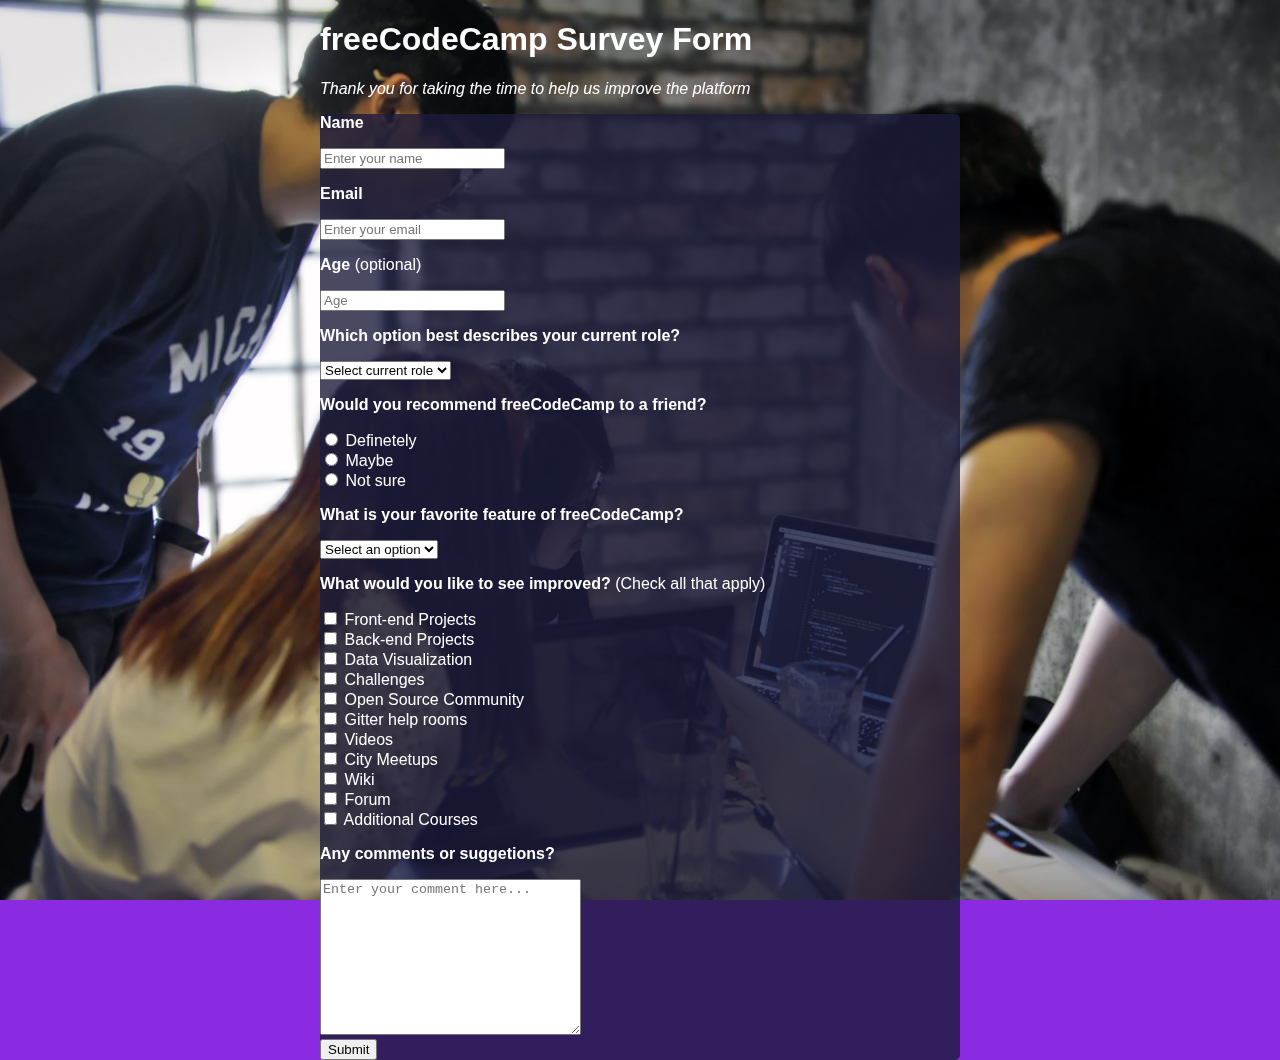
==== 2-a-survey-form/index.html @ 8a6096d3 "1. HTML Created 	2. Started to edit CSS" ====
<!DOCTYPE html>
<html lang="en">
<head>
    <meta charset="UTF-8">
    <meta name="viewport" content="width=device-width, initial-scale=1.0">
    <link rel="stylesheet" href="css/style.css">
    <title>Document</title>
</head>
<body>
    <img src="imgs/survey-form-background.jpeg" alt="">

    <header>
        <h1>freeCodeCamp Survey Form</h1>
        <p><i>Thank you for taking the time to help us improve the platform</i></p>
    </header>

    <div class="content">
        <form>
            <p><strong>Name</strong></p>
            <input type="text" placeholder="Enter your name">

            <p><strong>Email</strong></p>
            <input type="email" placeholder="Enter your email">

            <p><strong>Age</strong> (optional)</p>
            <input type="number" placeholder="Age">

            <p><strong>Which option best describes your current role?</strong></p>
            <select>
                <option value="" disabled selected>Select current role</option>
                <option value="student">Student</option>
                <option value="full-time-job">Full Time Job</option>
                <option value="full-time-learner">Full Time Learner</option>
                <option value="no-answer">Prefer not to say</option>
                <option value="other">Other</option>
            </select>

            <p><strong>Would you recommend freeCodeCamp to a friend?</strong></p>
            <input type="radio" id="definetely" value="definetely">
            <label for="definetely">Definetely</label><br>
            <input type="radio" id="maybe" value="maybe">
            <label for="maybe">Maybe</label><br>
            <input type="radio" id="not-sure" value="not-sure">
            <label for="not-sure">Not sure</label><br>

            <p><strong>What is your favorite feature of freeCodeCamp?</strong></p>
            <select>
                <option value="" disabled selected>Select an option</option>
                <option value="challenges">Challenges</option>
                <option value="projects">Projects</option>
                <option value="community">Community</option>
                <option value="open-source">Open Source</option>
            </select>

            <p><strong>What would you like to see improved?</strong> (Check all that apply)</p>
            <input type="checkbox">
            <label>Front-end Projects</label><br>
            <input type="checkbox">
            <label>Back-end Projects</label><br>
            <input type="checkbox">
            <label>Data Visualization</label><br>
            <input type="checkbox">
            <label>Challenges</label><br>
            <input type="checkbox">
            <label>Open Source Community</label><br>
            <input type="checkbox">
            <label>Gitter help rooms</label><br>
            <input type="checkbox">
            <label>Videos</label><br>
            <input type="checkbox">
            <label>City Meetups</label><br>
            <input type="checkbox">
            <label>Wiki</label><br>
            <input type="checkbox">
            <label>Forum</label><br>
            <input type="checkbox">
            <label>Additional Courses</label><br>


            <p><strong>Any comments or suggetions?</strong></p>
            <textarea name="message" cols="30" rows="10" placeholder="Enter your comment here..."></textarea><br>

            <input type="submit" class="btn">
        </form>
    </div>
</body>
</html>
---- 2-a-survey-form/css/style.css ----
img {
    position: fixed;
    top: 0;
    left: 0;
    width: 100%;
    height: 100%;
    z-index: -1;
}

body {
    color: white;
    margin: 0 auto;
    padding: 0;
    box-sizing: border-box;
    font-family: Arial, Helvetica, sans-serif;
    width: 640px;
    background-color: blueviolet;
    /* opacity: ; */
}

.content {
    background-color: rgba(27, 27, 59, 0.8);
    border-radius: 5px;
}
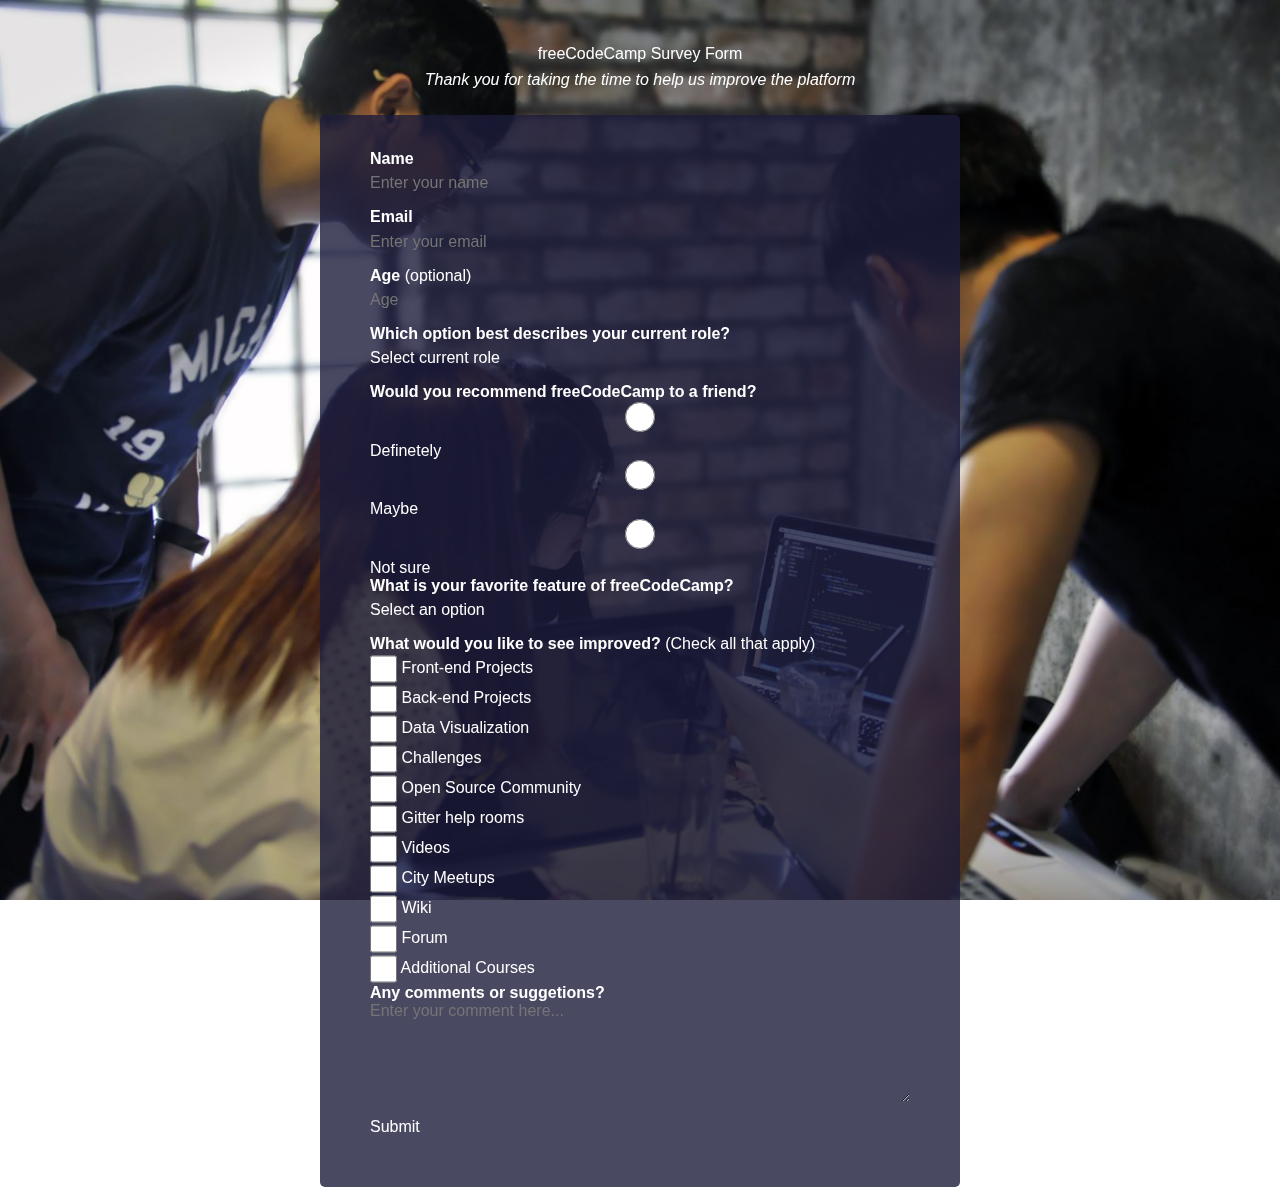
==== commit 9815ccf7: "1. Margin and padding adjustments 	2. Header styled 	3. Width adjustments" ====
--- a/2-a-survey-form/index.html
+++ b/2-a-survey-form/index.html
@@ -3,6 +3,7 @@
 <head>
     <meta charset="UTF-8">
     <meta name="viewport" content="width=device-width, initial-scale=1.0">
+    <link rel="stylesheet" href="../1-a-tribute-page/css/destyle.css">
     <link rel="stylesheet" href="css/style.css">
     <title>Document</title>
 </head>
@@ -52,29 +53,31 @@
                 <option value="open-source">Open Source</option>
             </select>
 
-            <p><strong>What would you like to see improved?</strong> (Check all that apply)</p>
-            <input type="checkbox">
-            <label>Front-end Projects</label><br>
-            <input type="checkbox">
-            <label>Back-end Projects</label><br>
-            <input type="checkbox">
-            <label>Data Visualization</label><br>
-            <input type="checkbox">
-            <label>Challenges</label><br>
-            <input type="checkbox">
-            <label>Open Source Community</label><br>
-            <input type="checkbox">
-            <label>Gitter help rooms</label><br>
-            <input type="checkbox">
-            <label>Videos</label><br>
-            <input type="checkbox">
-            <label>City Meetups</label><br>
-            <input type="checkbox">
-            <label>Wiki</label><br>
-            <input type="checkbox">
-            <label>Forum</label><br>
-            <input type="checkbox">
-            <label>Additional Courses</label><br>
+            <div class="select-opt">
+                <p><strong>What would you like to see improved?</strong> (Check all that apply)</p>
+                <input type="checkbox">
+                <label>Front-end Projects</label><br>
+                <input type="checkbox">
+                <label>Back-end Projects</label><br>
+                <input type="checkbox">
+                <label>Data Visualization</label><br>
+                <input type="checkbox">
+                <label>Challenges</label><br>
+                <input type="checkbox">
+                <label>Open Source Community</label><br>
+                <input type="checkbox">
+                <label>Gitter help rooms</label><br>
+                <input type="checkbox">
+                <label>Videos</label><br>
+                <input type="checkbox">
+                <label>City Meetups</label><br>
+                <input type="checkbox">
+                <label>Wiki</label><br>
+                <input type="checkbox">
+                <label>Forum</label><br>
+                <input type="checkbox">
+                <label>Additional Courses</label><br>
+            </div>
 
 
             <p><strong>Any comments or suggetions?</strong></p>
--- a/1-a-tribute-page/css/destyle.css
+++ b/1-a-tribute-page/css/destyle.css
@@ -0,0 +1,482 @@
+/*! destyle.css v1.0.11 | MIT License | https://github.com/nicolas-cusan/destyle.css */
+
+/* Reset box-model
+   ========================================================================== */
+
+* {
+  box-sizing: border-box;
+}
+
+::before,
+::after {
+  box-sizing: inherit;
+}
+
+/* Document
+   ========================================================================== */
+
+/**
+ * 1. Correct the line height in all browsers.
+ * 2. Prevent adjustments of font size after orientation changes in iOS.
+ * 3. Remove gray overlay on links for iOS.
+ */
+
+html {
+  line-height: 1.15; /* 1 */
+  -webkit-text-size-adjust: 100%; /* 2 */
+  -webkit-tap-highlight-color: transparent; /* 3*/
+}
+
+/* Sections
+   ========================================================================== */
+
+/**
+ * Remove the margin in all browsers.
+ */
+
+body {
+  margin: 0;
+}
+
+/**
+ * Render the `main` element consistently in IE.
+ */
+
+main {
+  display: block;
+}
+
+/* Vertical rhythm
+   ========================================================================== */
+
+p,
+table,
+blockquote,
+address,
+pre,
+iframe,
+form,
+figure,
+dl {
+  margin: 0;
+}
+
+/* Headings
+   ========================================================================== */
+
+h1,
+h2,
+h3,
+h4,
+h5,
+h6 {
+  font-size: inherit;
+  line-height: inherit;
+  font-weight: inherit;
+  margin: 0;
+}
+
+/* Lists (enumeration)
+   ========================================================================== */
+
+ul,
+ol {
+  margin: 0;
+  padding: 0;
+  list-style: none;
+}
+
+/* Lists (definition)
+   ========================================================================== */
+
+dt {
+  font-weight: bold;
+}
+
+dd {
+  margin-left: 0;
+}
+
+/* Grouping content
+   ========================================================================== */
+
+/**
+ * 1. Add the correct box sizing in Firefox.
+ * 2. Show the overflow in Edge and IE.
+ */
+
+hr {
+  box-sizing: content-box; /* 1 */
+  height: 0; /* 1 */
+  overflow: visible; /* 2 */
+  border: 0;
+  border-top: 1px solid;
+  margin: 0;
+  clear: both;
+  color: inherit;
+}
+
+/**
+ * 1. Correct the inheritance and scaling of font size in all browsers.
+ * 2. Correct the odd `em` font sizing in all browsers.
+ */
+
+pre {
+  font-family: monospace, monospace; /* 1 */
+  font-size: inherit; /* 2 */
+}
+
+address {
+  font-style: inherit;
+}
+
+/* Text-level semantics
+   ========================================================================== */
+
+/**
+ * Remove the gray background on active links in IE 10.
+ */
+
+a {
+  background-color: transparent;
+  text-decoration: none;
+  color: inherit;
+}
+
+/**
+ * 1. Remove the bottom border in Chrome 57-
+ * 2. Add the correct text decoration in Chrome, Edge, IE, Opera, and Safari.
+ */
+
+abbr[title] {
+  border-bottom: none; /* 1 */
+  text-decoration: underline; /* 2 */
+  text-decoration: underline dotted; /* 2 */
+}
+
+/**
+ * Add the correct font weight in Chrome, Edge, and Safari.
+ */
+
+b,
+strong {
+  font-weight: bolder;
+}
+
+/**
+ * 1. Correct the inheritance and scaling of font size in all browsers.
+ * 2. Correct the odd `em` font sizing in all browsers.
+ */
+
+code,
+kbd,
+samp {
+  font-family: monospace, monospace; /* 1 */
+  font-size: inherit; /* 2 */
+}
+
+/**
+ * Add the correct font size in all browsers.
+ */
+
+small {
+  font-size: 80%;
+}
+
+/**
+ * Prevent `sub` and `sup` elements from affecting the line height in
+ * all browsers.
+ */
+
+sub,
+sup {
+  font-size: 75%;
+  line-height: 0;
+  position: relative;
+  vertical-align: baseline;
+}
+
+sub {
+  bottom: -0.25em;
+}
+
+sup {
+  top: -0.5em;
+}
+
+/* Embedded content
+   ========================================================================== */
+
+/**
+ * Remove the border on images inside links in IE 10.
+ */
+
+img {
+  border-style: none;
+  vertical-align: bottom;
+}
+
+embed,
+object,
+iframe {
+  border: 0;
+  vertical-align: bottom;
+}
+
+/* Forms
+   ========================================================================== */
+
+/**
+ * Reset form fields to make them styleable
+ * 1. Reset radio and checkbox to preserve their look in iOS.
+ */
+
+button,
+input,
+optgroup,
+select,
+textarea {
+  -webkit-appearance: none;
+  appearance: none;
+  vertical-align: middle;
+  color: inherit;
+  font: inherit;
+  border: 0;
+  background: transparent;
+  padding: 0;
+  margin: 0;
+  outline: 0;
+  border-radius: 0;
+  text-align: inherit;
+}
+
+[type='checkbox'] {
+  /* 1 */
+  -webkit-appearance: checkbox;
+  appearance: checkbox;
+}
+
+[type='radio'] {
+  /* 1 */
+  -webkit-appearance: radio;
+  appearance: radio;
+}
+
+/**
+ * Show the overflow in IE.
+ * 1. Show the overflow in Edge.
+ */
+
+button,
+input {
+  /* 1 */
+  overflow: visible;
+}
+
+/**
+ * Remove the inheritance of text transform in Edge, Firefox, and IE.
+ * 1. Remove the inheritance of text transform in Firefox.
+ */
+
+button,
+select {
+  /* 1 */
+  text-transform: none;
+}
+
+/**
+ * Correct the inability to style clickable types in iOS and Safari.
+ */
+
+button,
+[type='button'],
+[type='reset'],
+[type='submit'] {
+  cursor: pointer;
+  -webkit-appearance: none;
+  appearance: none;
+}
+
+button[disabled],
+[type='button'][disabled],
+[type='reset'][disabled],
+[type='submit'][disabled] {
+  cursor: default;
+}
+
+/**
+ * Remove the inner border and padding in Firefox.
+ */
+
+button::-moz-focus-inner,
+[type='button']::-moz-focus-inner,
+[type='reset']::-moz-focus-inner,
+[type='submit']::-moz-focus-inner {
+  border-style: none;
+  padding: 0;
+}
+
+/**
+ * Restore the focus styles unset by the previous rule.
+ */
+
+button:-moz-focusring,
+[type='button']:-moz-focusring,
+[type='reset']:-moz-focusring,
+[type='submit']:-moz-focusring {
+  outline: 1px dotted ButtonText;
+}
+
+/**
+ * Reset to invisible
+ */
+
+fieldset {
+  margin: 0;
+  padding: 0;
+  border: 0;
+  min-width: 0;
+}
+
+/**
+ * 1. Correct the text wrapping in Edge and IE.
+ * 2. Correct the color inheritance from `fieldset` elements in IE.
+ * 3. Remove the padding so developers are not caught out when they zero out
+ *    `fieldset` elements in all browsers.
+ */
+
+legend {
+  color: inherit; /* 2 */
+  display: table; /* 1 */
+  max-width: 100%; /* 1 */
+  padding: 0; /* 3 */
+  white-space: normal; /* 1 */
+}
+
+/**
+ * Add the correct vertical alignment in Chrome, Firefox, and Opera.
+ */
+
+progress {
+  vertical-align: baseline;
+}
+
+/**
+ * Remove the default vertical scrollbar in IE 10+.
+ */
+
+textarea {
+  overflow: auto;
+}
+
+/**
+ * 1. Remove the padding in IE 10.
+ */
+
+[type='checkbox'],
+[type='radio'] {
+  padding: 0; /* 1 */
+}
+
+/**
+ * Correct the cursor style of increment and decrement buttons in Chrome.
+ */
+
+[type='number']::-webkit-inner-spin-button,
+[type='number']::-webkit-outer-spin-button {
+  height: auto;
+}
+
+/**
+ * 1. Correct the outline style in Safari.
+ */
+
+[type='search'] {
+  outline-offset: -2px; /* 1 */
+}
+
+/**
+ * Remove the inner padding in Chrome and Safari on macOS.
+ */
+
+[type='search']::-webkit-search-decoration {
+  -webkit-appearance: none;
+}
+
+/**
+ * 1. Correct the inability to style clickable types in iOS and Safari.
+ * 2. Change font properties to `inherit` in Safari.
+ */
+
+::-webkit-file-upload-button {
+  -webkit-appearance: button; /* 1 */
+  font: inherit; /* 2 */
+}
+
+/**
+ * Clickable labels
+ */
+
+label[for] {
+  cursor: pointer;
+}
+
+/* Interactive
+   ========================================================================== */
+
+/*
+ * Add the correct display in Edge, IE 10+, and Firefox.
+ */
+
+details {
+  display: block;
+}
+
+/*
+ * Add the correct display in all browsers.
+ */
+
+summary {
+  display: list-item;
+}
+
+/* Table
+   ========================================================================== */
+
+table {
+  border-collapse: collapse;
+  border-spacing: 0;
+}
+
+caption {
+  text-align: left;
+}
+
+td,
+th {
+  vertical-align: top;
+}
+
+th {
+  text-align: left;
+  font-weight: bold;
+}
+
+/* Misc
+   ========================================================================== */
+
+/**
+ * Add the correct display in IE 10+.
+ */
+
+template {
+  display: none;
+}
+
+/**
+ * Add the correct display in IE 10.
+ */
+
+[hidden] {
+  display: none;
+}
--- a/2-a-survey-form/css/style.css
+++ b/2-a-survey-form/css/style.css
@@ -1,3 +1,9 @@
+* {
+    margin: 0;
+    padding: 0;
+    box-sizing: border-box;
+}
+
 img {
     position: fixed;
     top: 0;
@@ -14,12 +20,42 @@
     box-sizing: border-box;
     font-family: Arial, Helvetica, sans-serif;
     width: 640px;
-    background-color: blueviolet;
-    /* opacity: ; */
+}
+
+header {
+    text-align: center;
+    margin: 45px 0 25px 0;
+}
+
+header h1 {
+    /* margin-bottom: ; */
+    font: 11px;
+}
+
+header p {
+    margin-top: 8px;
 }
 
 .content {
     background-color: rgba(27, 27, 59, 0.8);
     border-radius: 5px;
+    padding: 35px 50px;
 }
 
+input, select, textarea {
+    width: 100%;
+    height: 30px;
+    border-radius: 5px;
+    margin: 0 auto 10px auto;
+}
+
+form .select-opt input {
+    width: 5%;
+    margin: 0;
+}
+
+textarea {
+    height: 100px;
+    border-radius: 2px;
+}
+
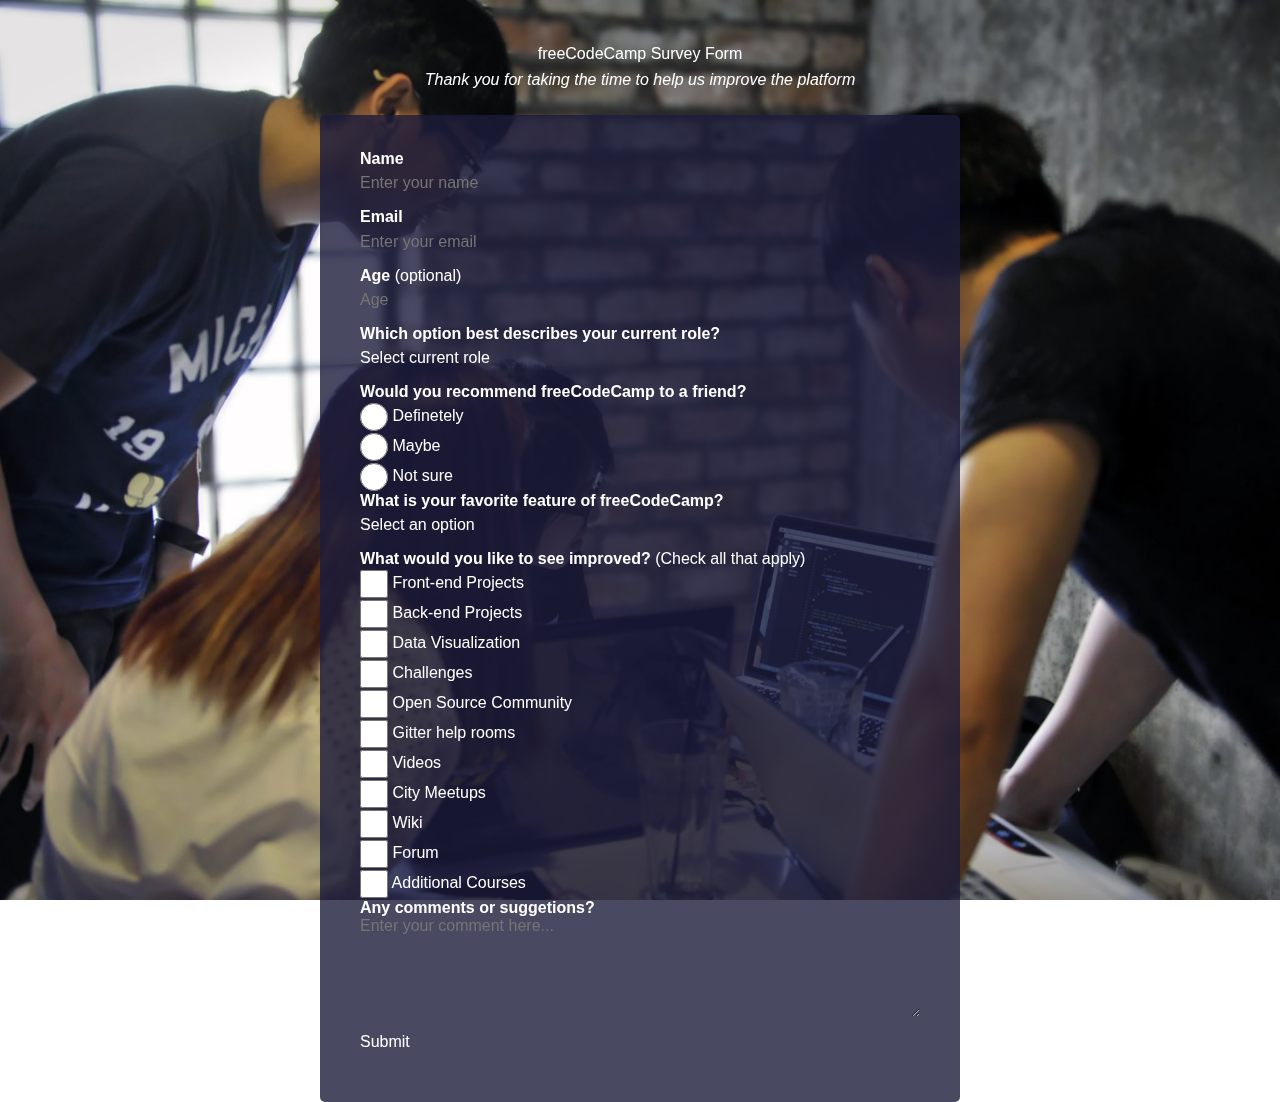
==== commit 9bc0cf98: "1. Margin and padding adjustments 	2. Header styled 	3. Width adjustments" ====
--- a/2-a-survey-form/index.html
+++ b/2-a-survey-form/index.html
@@ -36,13 +36,15 @@
                 <option value="other">Other</option>
             </select>
 
-            <p><strong>Would you recommend freeCodeCamp to a friend?</strong></p>
-            <input type="radio" id="definetely" value="definetely">
-            <label for="definetely">Definetely</label><br>
-            <input type="radio" id="maybe" value="maybe">
-            <label for="maybe">Maybe</label><br>
-            <input type="radio" id="not-sure" value="not-sure">
-            <label for="not-sure">Not sure</label><br>
+            <div class="select-opt">
+                <p><strong>Would you recommend freeCodeCamp to a friend?</strong></p>
+                <input type="radio" id="definetely" value="definetely">
+                <label for="definetely">Definetely</label><br>
+                <input type="radio" id="maybe" value="maybe">
+                <label for="maybe">Maybe</label><br>
+                <input type="radio" id="not-sure" value="not-sure">
+                <label for="not-sure">Not sure</label><br>
+            </div>
 
             <p><strong>What is your favorite feature of freeCodeCamp?</strong></p>
             <select>
--- a/2-a-survey-form/css/style.css
+++ b/2-a-survey-form/css/style.css
@@ -39,7 +39,7 @@
 .content {
     background-color: rgba(27, 27, 59, 0.8);
     border-radius: 5px;
-    padding: 35px 50px;
+    padding: 35px 40px;
 }
 
 input, select, textarea {
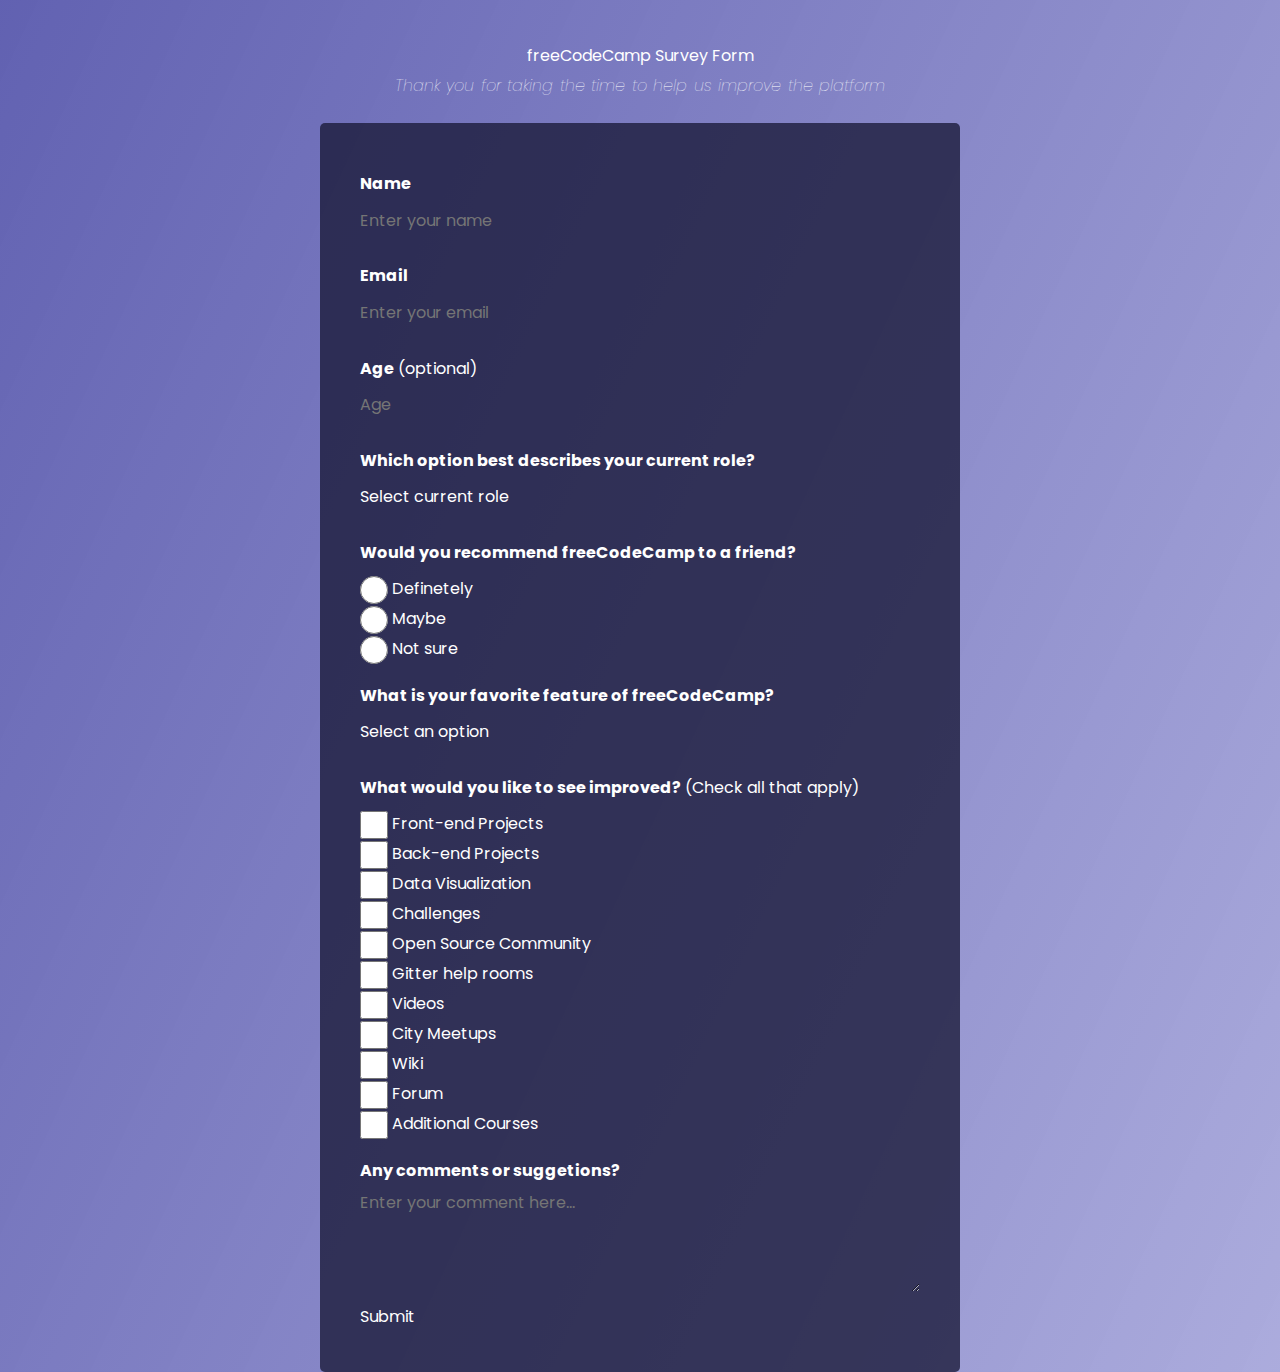
==== commit d1286141: "1. Margins & paddings correctly  adjusted 	2. Background done" ====
--- a/2-a-survey-form/index.html
+++ b/2-a-survey-form/index.html
@@ -5,11 +5,10 @@
     <meta name="viewport" content="width=device-width, initial-scale=1.0">
     <link rel="stylesheet" href="../1-a-tribute-page/css/destyle.css">
     <link rel="stylesheet" href="css/style.css">
+    <link href="https://fonts.googleapis.com/css?family=Poppins&display=swap" rel="stylesheet">
     <title>Document</title>
 </head>
 <body>
-    <img src="imgs/survey-form-background.jpeg" alt="">
-
     <header>
         <h1>freeCodeCamp Survey Form</h1>
         <p><i>Thank you for taking the time to help us improve the platform</i></p>
@@ -81,7 +80,6 @@
                 <label>Additional Courses</label><br>
             </div>
 
-
             <p><strong>Any comments or suggetions?</strong></p>
             <textarea name="message" cols="30" rows="10" placeholder="Enter your comment here..."></textarea><br>
 
--- a/2-a-survey-form/css/style.css
+++ b/2-a-survey-form/css/style.css
@@ -2,15 +2,6 @@
     margin: 0;
     padding: 0;
     box-sizing: border-box;
-}
-
-img {
-    position: fixed;
-    top: 0;
-    left: 0;
-    width: 100%;
-    height: 100%;
-    z-index: -1;
 }
 
 body {
@@ -18,8 +9,18 @@
     margin: 0 auto;
     padding: 0;
     box-sizing: border-box;
-    font-family: Arial, Helvetica, sans-serif;
+    font-family: 'Poppins', sans-serif;
+    font-size: 1em;
+    font-weight: 400;
+    line-height: 1.4;
     width: 640px;
+    background-image: linear-gradient( 115deg, 
+        rgba(58, 58, 158, 0.8),
+        rgba(136, 136, 206, 0.7) ),
+        url(/imgs/survey-form-background.jpeg);
+    background-position-x: center;
+    background-position-y: center;
+    background-size: cover;
 }
 
 header {
@@ -28,18 +29,24 @@
 }
 
 header h1 {
-    /* margin-bottom: ; */
     font: 11px;
 }
 
 header p {
     margin-top: 8px;
+    font-weight: lighter;
+    word-spacing: 1.5px;
 }
 
 .content {
     background-color: rgba(27, 27, 59, 0.8);
     border-radius: 5px;
-    padding: 35px 40px;
+    padding: 30px 40px;
+}
+
+p {
+    margin-top: 20px;
+    margin-bottom: 10px;
 }
 
 input, select, textarea {
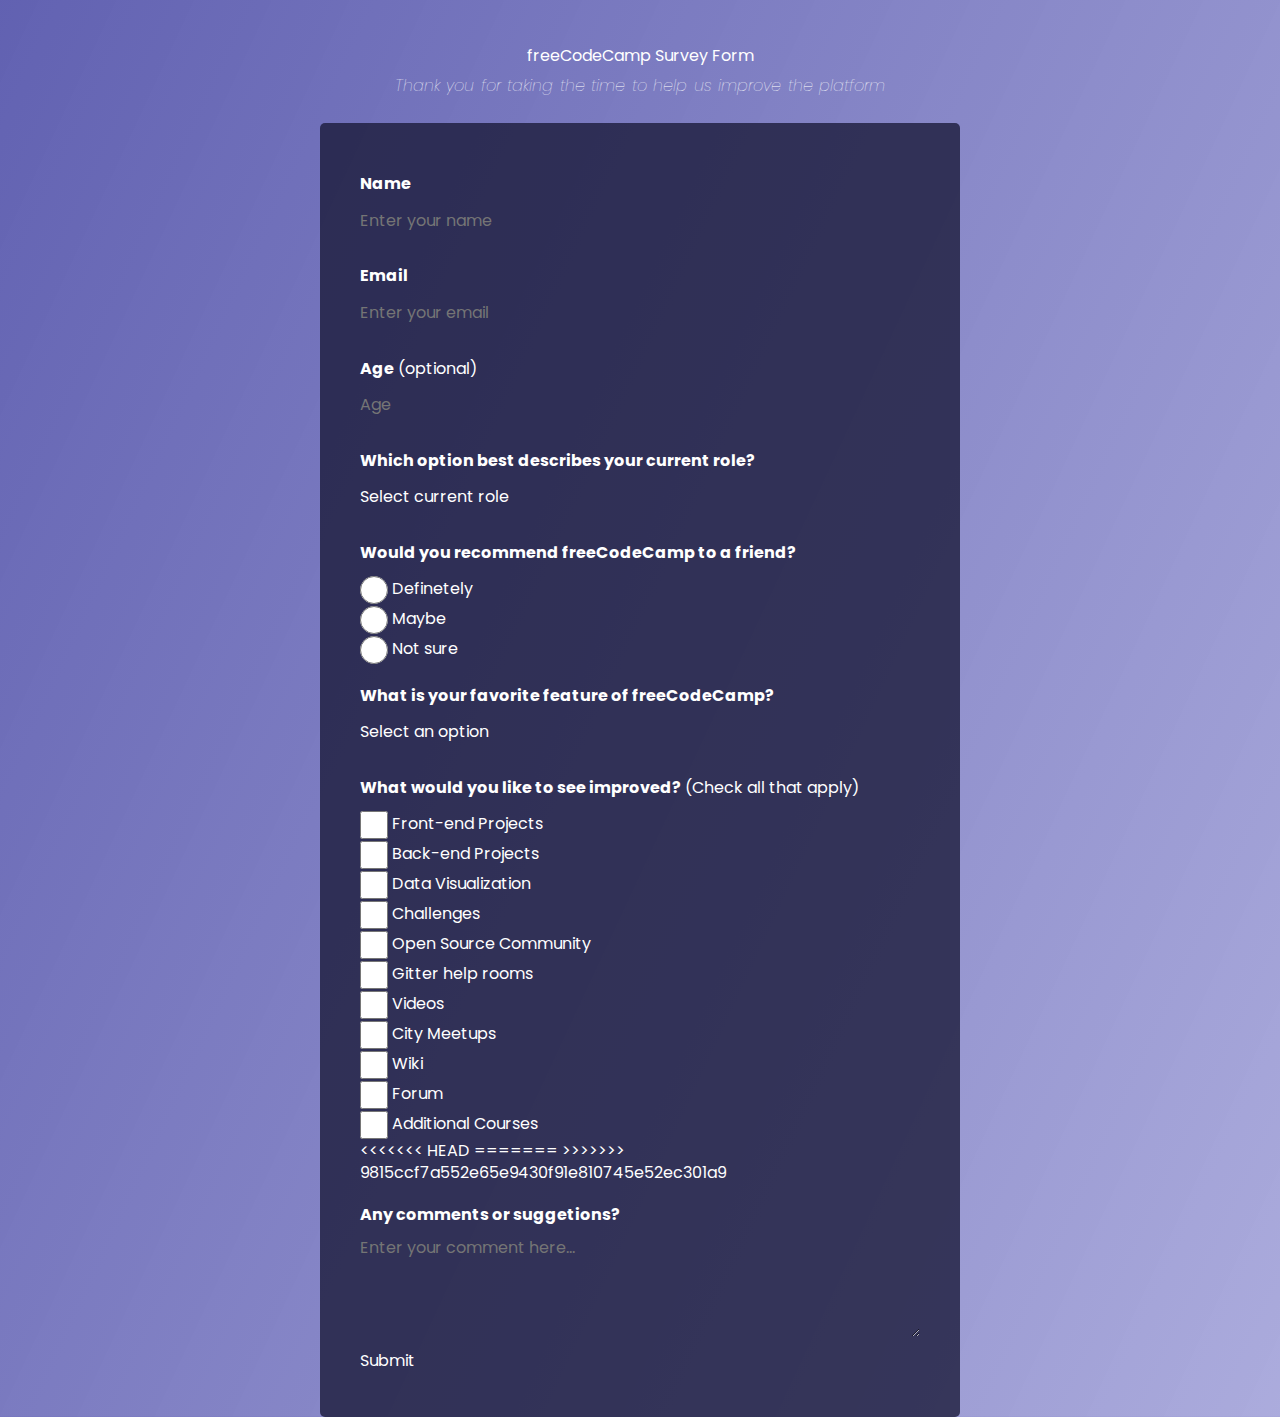
==== commit 1f9320a4: "Merge branch '2-a-survey-form' of github.com:buskari/html-css-lab into 2-a-survey-form" ====
--- a/2-a-survey-form/index.html
+++ b/2-a-survey-form/index.html
@@ -79,6 +79,10 @@
                 <input type="checkbox">
                 <label>Additional Courses</label><br>
             </div>
+<<<<<<< HEAD
+=======
+
+>>>>>>> 9815ccf7a552e65e9430f91e810745e52ec301a9
 
             <p><strong>Any comments or suggetions?</strong></p>
             <textarea name="message" cols="30" rows="10" placeholder="Enter your comment here..."></textarea><br>
